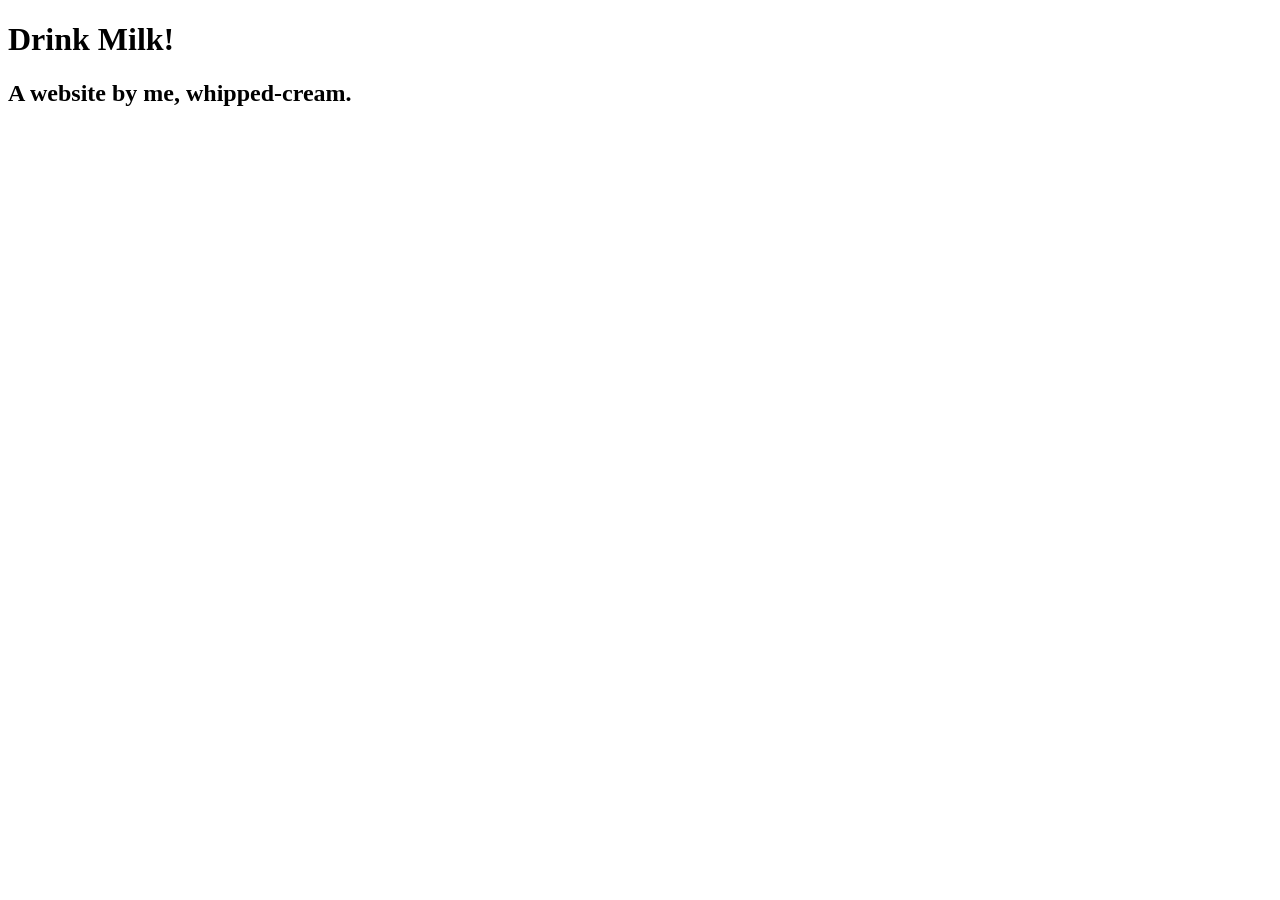
==== html/index.html @ d97de634 "Create index.html" ====
<!DOCTYPE html>
<html>
    <head>
        <title>Drink Milk! - A website by whipped-cream</title>
    </head>

    <body>
        <h1>Drink Milk!</h1>
        <h2>A website by me, whipped-cream.</h2>
    </body>
</html>
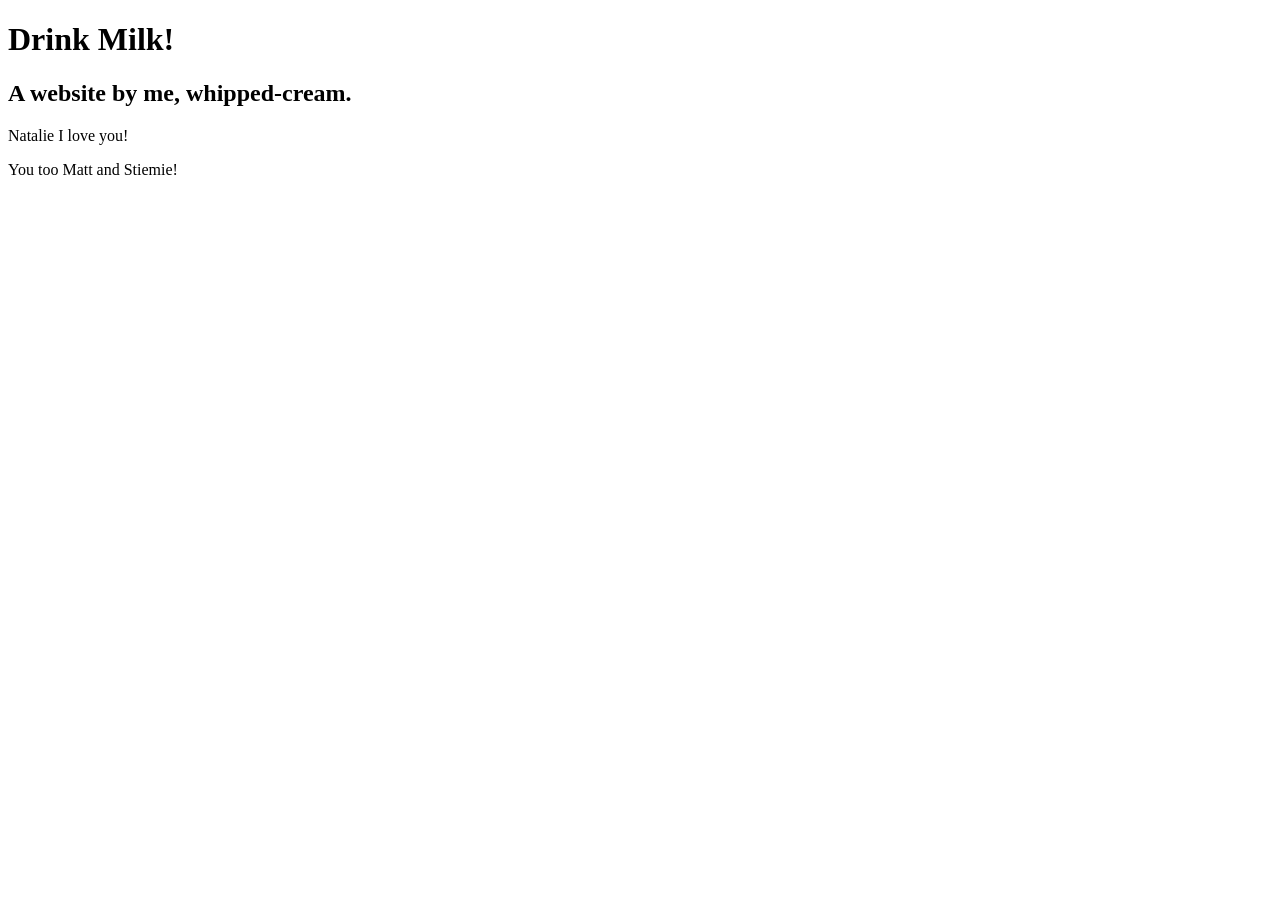
==== commit 2e3177f7: "asd" ====
--- a/html/index.html
+++ b/html/index.html
@@ -7,5 +7,8 @@
     <body>
         <h1>Drink Milk!</h1>
         <h2>A website by me, whipped-cream.</h2>
+
+        <p>Natalie I love you!</p>
+        <p>You too Matt and Stiemie!</p>
     </body>
 </html>
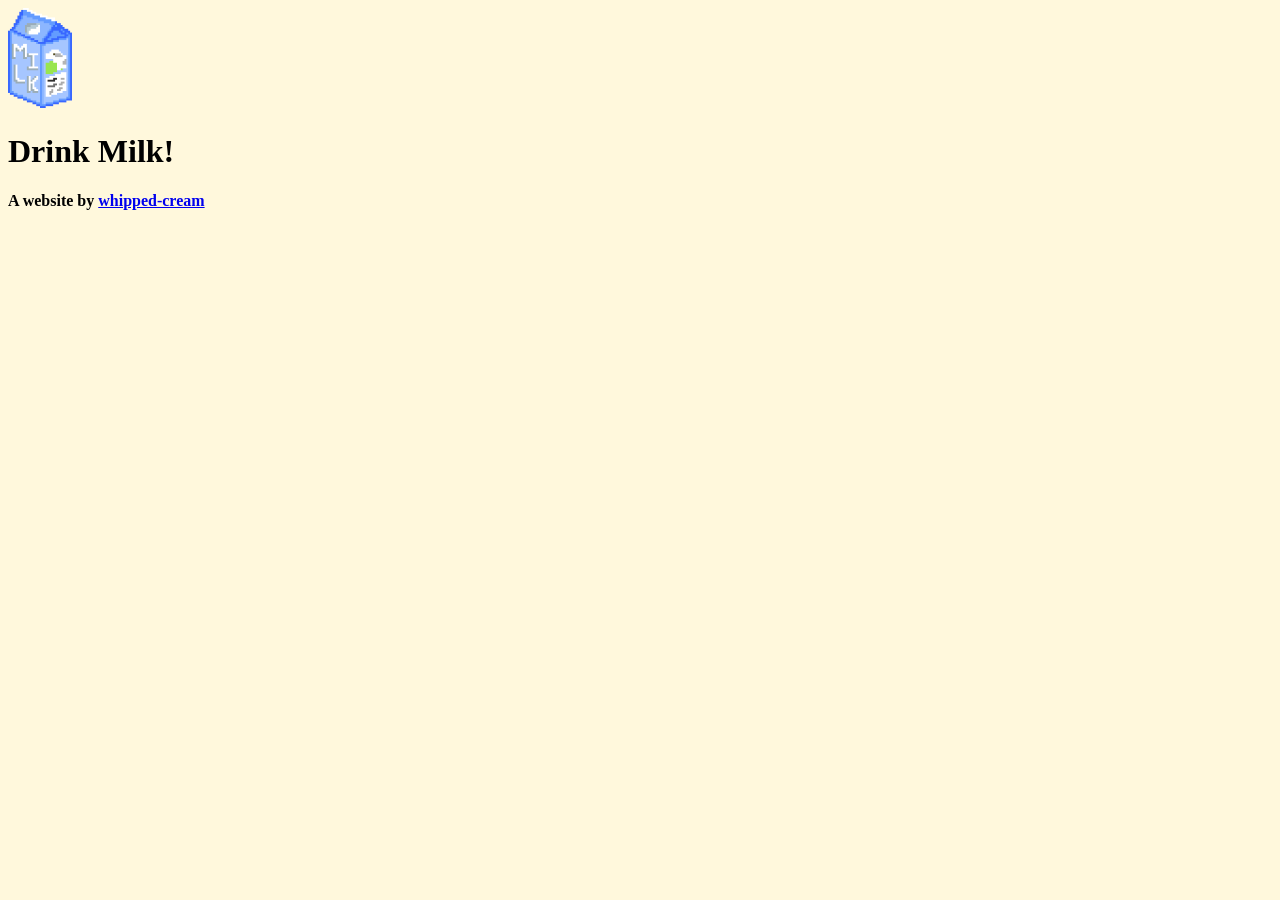
==== commit 950611c7: "Initial changes" ====
--- a/html/index.html
+++ b/html/index.html
@@ -1,14 +1,13 @@
 <!DOCTYPE html>
-<html>
+<html lang="en">
     <head>
         <title>Drink Milk! - A website by whipped-cream</title>
+        <link rel="stylesheet" href="styles.css">
     </head>
 
     <body>
+        <img src="assets/milk_oversampled.png" alt="Milk Logo" height="100">
         <h1>Drink Milk!</h1>
-        <h2>A website by me, whipped-cream.</h2>
-
-        <p>Natalie I love you!</p>
-        <p>You too Matt and Stiemie!</p>
+        <h4>A website by <a href="https://github.com/whipped-cream">whipped-cream</a></h4>
     </body>
 </html>
--- a/html/styles.css
+++ b/html/styles.css
@@ -0,0 +1,3 @@
+body {
+    background-color: Cornsilk;
+}
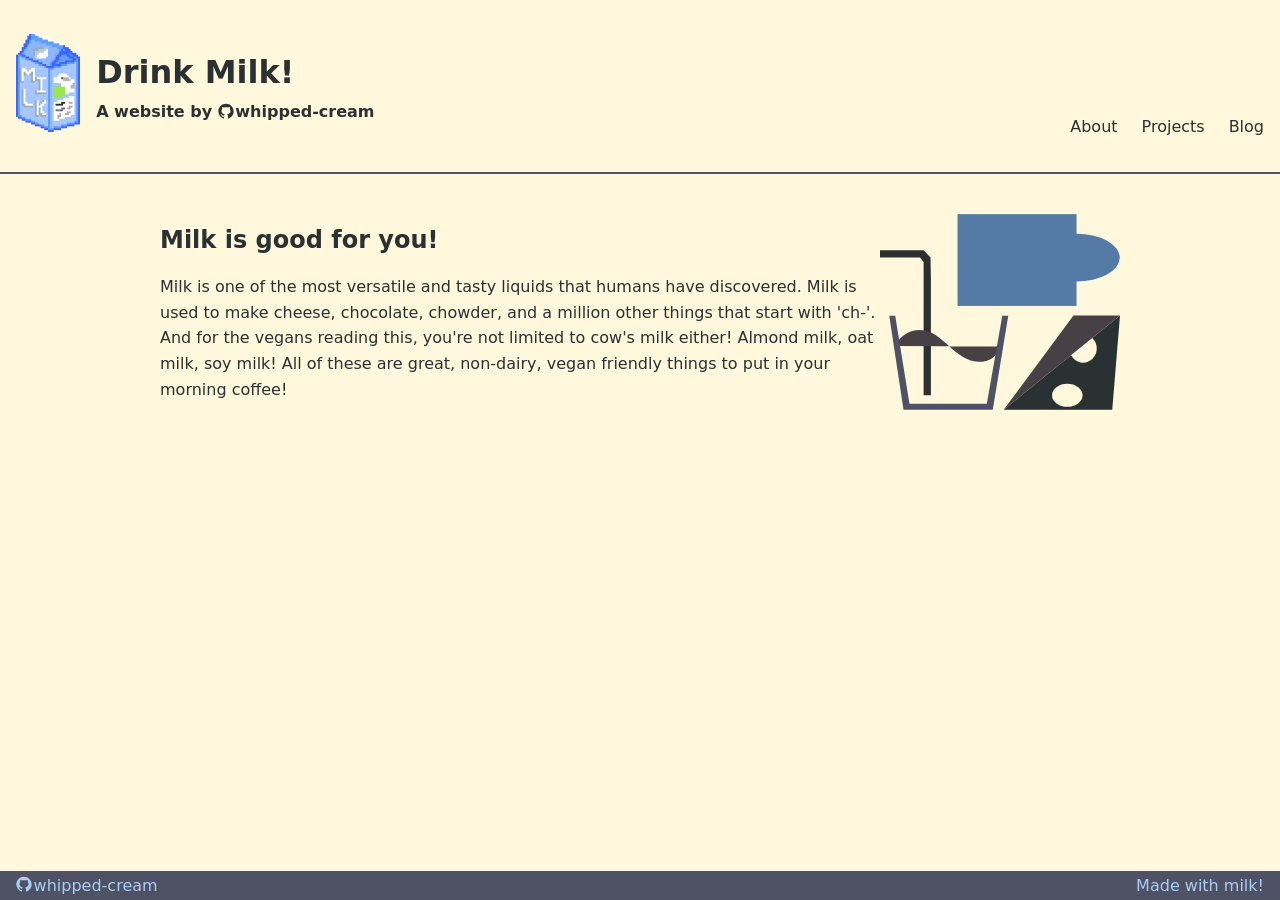
==== commit 3b95141a: "Landing page basically done!" ====
--- a/html/index.html
+++ b/html/index.html
@@ -2,12 +2,71 @@
 <html lang="en">
     <head>
         <title>Drink Milk! - A website by whipped-cream</title>
+        <link rel="icon" type="image/x-icon" href="assets/favicon.ico">
+        <link rel="icon" type="image/png" sizes="32x32" href="assets/favicon-32x32.png">
+        <link rel="icon" type="image/png" sizes="16x16" href="assets/favicon-16x16.png">
         <link rel="stylesheet" href="styles.css">
+        <meta name="viewport" content="width=device-width, initial-scale=1.0">
+        <meta charset="UTF-8">
     </head>
 
     <body>
-        <img src="assets/milk_oversampled.png" alt="Milk Logo" height="100">
-        <h1>Drink Milk!</h1>
-        <h4>A website by <a href="https://github.com/whipped-cream">whipped-cream</a></h4>
+        <div class="container">
+            <header>
+                <div class="header">
+                    <div class="header-logo-box">
+                        <a href="/" id="header-logo">
+                            <img src="assets/milk_oversampled.png" alt="Milk Logo" height="100">
+                        </a>
+                        <span id="header-logo-title">
+                            <a href="/">Drink Milk!</a>
+                        </span>
+                        <span id="header-logo-subtitle">
+                            A website by <a href="https://github.com/whipped-cream">
+                                <svg class="github-icon" viewBox="0 0 24 24"
+                                        xmlns="http://www.w3.org/2000/svg">
+                                    <path fill="currentColor" d="M10.226 17.284c-2.965-.36-5.054-2.493-5.054-5.256 0-1.123.404-2.336 1.078-3.144-.292-.741-.247-2.314.09-2.965.898-.112 2.111.36 2.83 1.01.853-.269 1.752-.404 2.853-.404 1.1 0 1.999.135 2.807.382.696-.629 1.932-1.1 2.83-.988.315.606.36 2.179.067 2.942.72.854 1.101 2 1.101 3.167 0 2.763-2.089 4.852-5.098 5.234.763.494 1.28 1.572 1.28 2.807v2.336c0 .674.561 1.056 1.235.786 4.066-1.55 7.255-5.615 7.255-10.646C23.5 6.188 18.334 1 11.978 1 5.62 1 .5 6.188.5 12.545c0 4.986 3.167 9.12 7.435 10.669.606.225 1.19-.18 1.19-.786V20.63a2.9 2.9 0 0 1-1.078.224c-1.483 0-2.359-.808-2.987-2.313-.247-.607-.517-.966-1.034-1.033-.27-.023-.359-.135-.359-.27 0-.27.45-.471.898-.471.652 0 1.213.404 1.797 1.235.45.651.921.943 1.483.943.561 0 .92-.202 1.437-.719.382-.381.674-.718.944-.943"/>
+                                </svg>whipped-cream
+                            </a>
+                        </span>
+                    </div>
+
+                    <nav>
+                        <a href="/about.html">About</a>
+                        <a href="/projects.html">Projects</a>
+                        <a href="/blog.html">Blog</a>
+                    </nav>
+                </div>
+            </header>
+
+            <main class="content">
+                <section class="two-panel">
+                    <div>
+                        <h1>Milk is good for you!</h1>
+                        <p>
+                            Milk is one of the most versatile and tasty liquids that humans have discovered.
+                            Milk is used to make cheese, chocolate, chowder, and a million other things that start with 'ch-'.
+                            And for the vegans reading this, you're not limited to cow's milk either!
+                            Almond milk, oat milk, soy milk! All of these are great, non-dairy, vegan friendly things to put in your morning coffee!
+                        </p>
+                    </div>
+                    <img src="assets/milk_products.svg" class="two-panel-image">
+                </section>
+            </main>
+
+            <footer>
+                <div class="footer">
+                    <span>
+                        <svg class="github-icon" viewBox="0 0 24 24"
+                                xmlns="http://www.w3.org/2000/svg">
+                            <path fill="currentColor" d="M10.226 17.284c-2.965-.36-5.054-2.493-5.054-5.256 0-1.123.404-2.336 1.078-3.144-.292-.741-.247-2.314.09-2.965.898-.112 2.111.36 2.83 1.01.853-.269 1.752-.404 2.853-.404 1.1 0 1.999.135 2.807.382.696-.629 1.932-1.1 2.83-.988.315.606.36 2.179.067 2.942.72.854 1.101 2 1.101 3.167 0 2.763-2.089 4.852-5.098 5.234.763.494 1.28 1.572 1.28 2.807v2.336c0 .674.561 1.056 1.235.786 4.066-1.55 7.255-5.615 7.255-10.646C23.5 6.188 18.334 1 11.978 1 5.62 1 .5 6.188.5 12.545c0 4.986 3.167 9.12 7.435 10.669.606.225 1.19-.18 1.19-.786V20.63a2.9 2.9 0 0 1-1.078.224c-1.483 0-2.359-.808-2.987-2.313-.247-.607-.517-.966-1.034-1.033-.27-.023-.359-.135-.359-.27 0-.27.45-.471.898-.471.652 0 1.213.404 1.797 1.235.45.651.921.943 1.483.943.561 0 .92-.202 1.437-.719.382-.381.674-.718.944-.943"/>
+                        </svg>whipped-cream
+                    </span>
+                    <span>
+                        Made with milk!
+                    </span>
+                </div>
+            </footer>
+        </div>
     </body>
 </html>
--- a/html/styles.css
+++ b/html/styles.css
@@ -1,3 +1,167 @@
+:root {
+    /* CSS HEX */
+    --cornsilk: #fff8dcff;
+    --jet-black: #293132ff;
+    --graphite: #474044ff;
+    --charcoal: #4f5165ff;
+    --glaucous: #547aa5ff;
+    --icy-blue: #A9CEF4FF;
+}
+
+* {
+    box-sizing: border-box;
+}
+
 body {
-    background-color: Cornsilk;
+    margin: 0px;
+    background-color: var(--cornsilk);
+    font-family: system-ui, sans-serif;
+    color: var(--jet-black);
+    line-height: 1.6;
 }
+
+h1, h2, h3 {
+    line-height: 1.2;
+}
+
+.container {
+    display: grid;
+    grid-template-rows: auto 1fr auto;
+    min-height: 100vh;
+    row-gap: 2rem;
+}
+
+header {
+    /*background-color: var(--graphite);*/
+    grid-row: 1;
+
+    .header {
+        a {
+            text-decoration: none;
+        }
+
+        margin: 2rem auto;
+        width: min(80rem, calc(100% - 2rem));
+
+        display: flex;
+        justify-content: space-between;
+        align-items: end;
+
+        .header-logo-box {
+            display: grid;
+            grid-template-rows: auto auto;
+            grid-template-columns: auto auto;
+            column-gap: 1rem;
+            row-gap: 0.1rem;
+            align-items: center;
+
+            #header-logo {
+                grid-row: 1 / span 2;
+                align-self: center;
+            }
+            #header-logo-title {
+                grid-row: 1;
+                grid-column: 2;
+                font-size: 2em;
+                font-weight: 700;
+                a {
+                    color: var(--jet-black);
+                }
+                margin-top: auto;
+                margin-bottom: 0px;
+            }
+            #header-logo-subtitle {
+                grid-row: 2;
+                grid-column: 2;
+                font-size: 1em;
+                font-weight: 600;
+                color: var(--jet-black);
+                a {
+                    color: var(--jet-black);
+                }
+                a:hover {
+                    color: var(--glaucous);
+                }
+                margin-top: 0px;
+                margin-bottom: auto;
+            }
+        }
+
+        nav {
+            display: flex;
+            gap: 1.5rem;
+        }
+        nav, nav > a {
+            color: var(--jet-black);
+            font-weight: 500;
+        }
+        nav a:hover {
+            color: var(--glaucous);
+        }
+    }
+
+    border-bottom: 2px solid var(--charcoal);
+}
+
+.content {
+    grid-row: 2;
+
+    width: min(60rem, calc(100% - 2rem));
+    margin-inline: auto;
+}
+
+
+.github-icon {
+    height: 1em;
+    vertical-align: -0.1em;
+    margin-right: 0.1em;
+}
+
+
+footer {
+    background-color: var(--charcoal);
+    .footer {
+        display: flex;
+        margin: 0.1rem auto;
+        width: min(80rem, calc(100% - 2rem));
+
+        display: flex;
+        justify-content: space-between;
+        align-items: end;
+
+        color: var(--icy-blue);
+    }
+}
+
+.two-panel {
+    display: flex;
+
+    .two-panel-image {
+        width: 15rem;
+    }
+}
+
+@media (max-width: 650px) {
+    .header {
+        flex-direction: column;
+        gap: 1.5rem;
+        align-items: flex-start;
+    }
+
+    .header-logo-box {
+        align-self: center;
+    }
+
+    .header nav {
+        align-self: center;
+    }
+
+    .two-panel {
+        flex-direction: column;
+        align-items: center;
+
+        .two-panel-image {
+            width: 80%;
+        }
+    }
+}
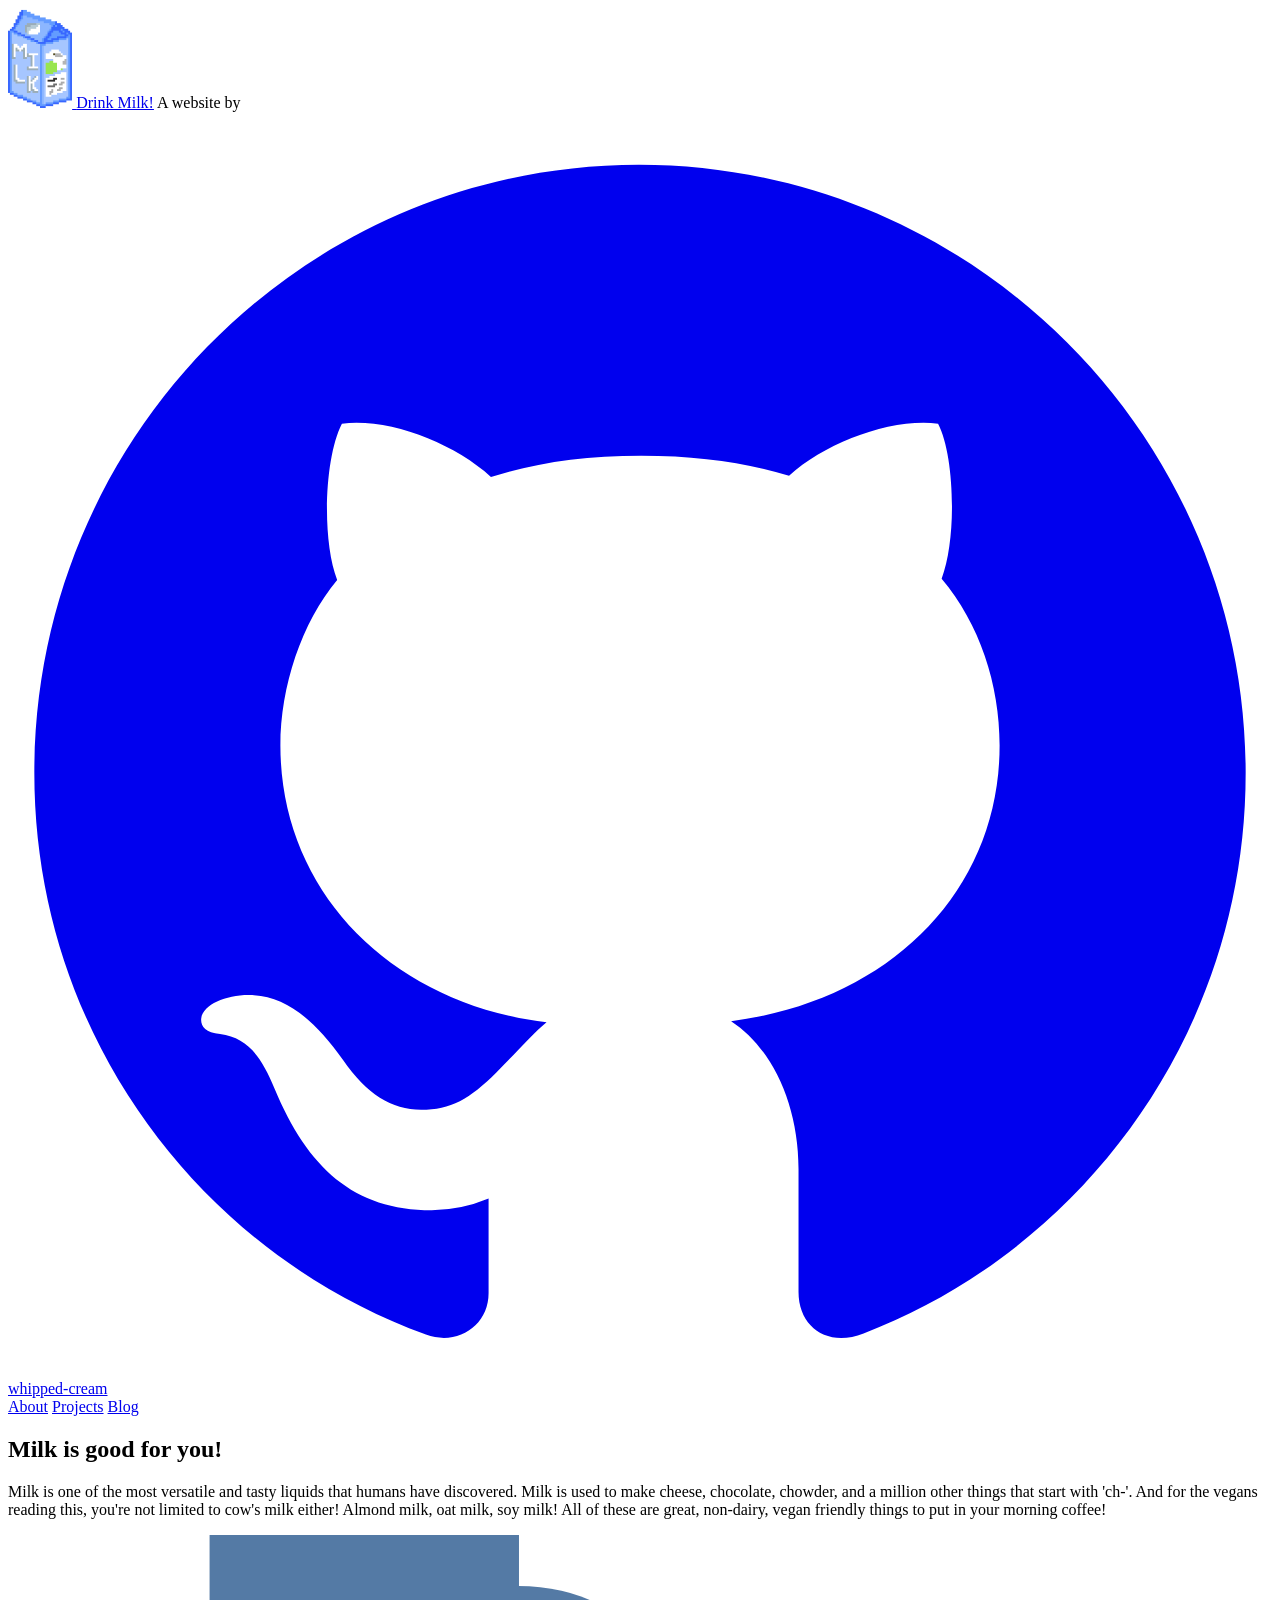
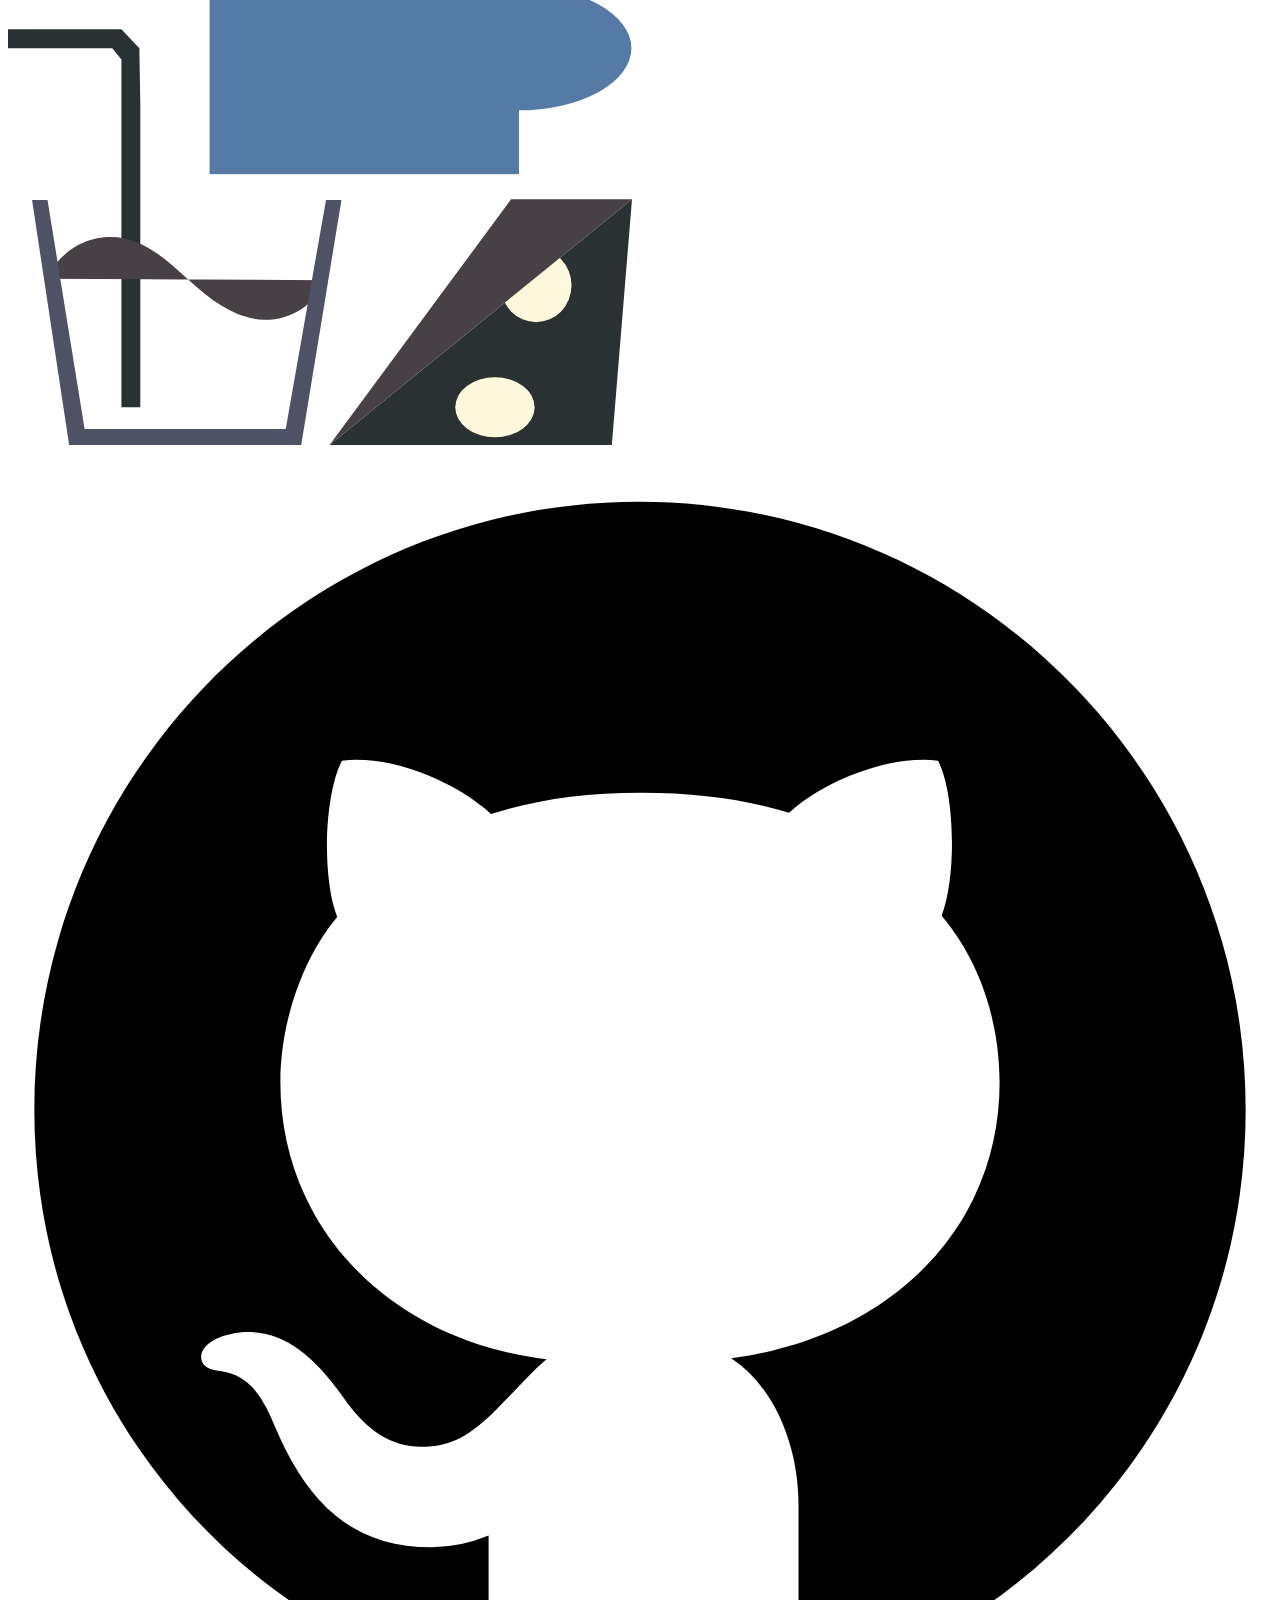
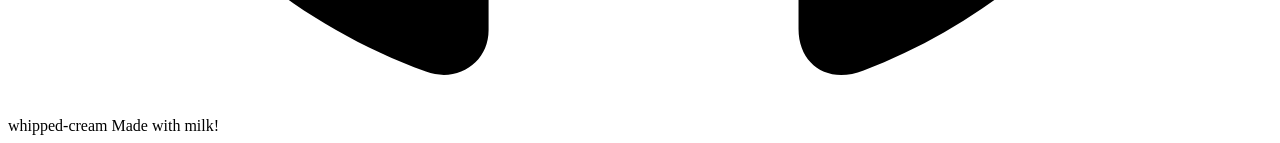
==== commit b6efad12: "Try changing the styleshheet loading path" ====
--- a/html/index.html
+++ b/html/index.html
@@ -5,7 +5,7 @@
         <link rel="icon" type="image/x-icon" href="assets/favicon.ico">
         <link rel="icon" type="image/png" sizes="32x32" href="assets/favicon-32x32.png">
         <link rel="icon" type="image/png" sizes="16x16" href="assets/favicon-16x16.png">
-        <link rel="stylesheet" href="styles.css">
+        <link rel="stylesheet" href="/styles.css">
         <meta name="viewport" content="width=device-width, initial-scale=1.0">
         <meta charset="UTF-8">
     </head>
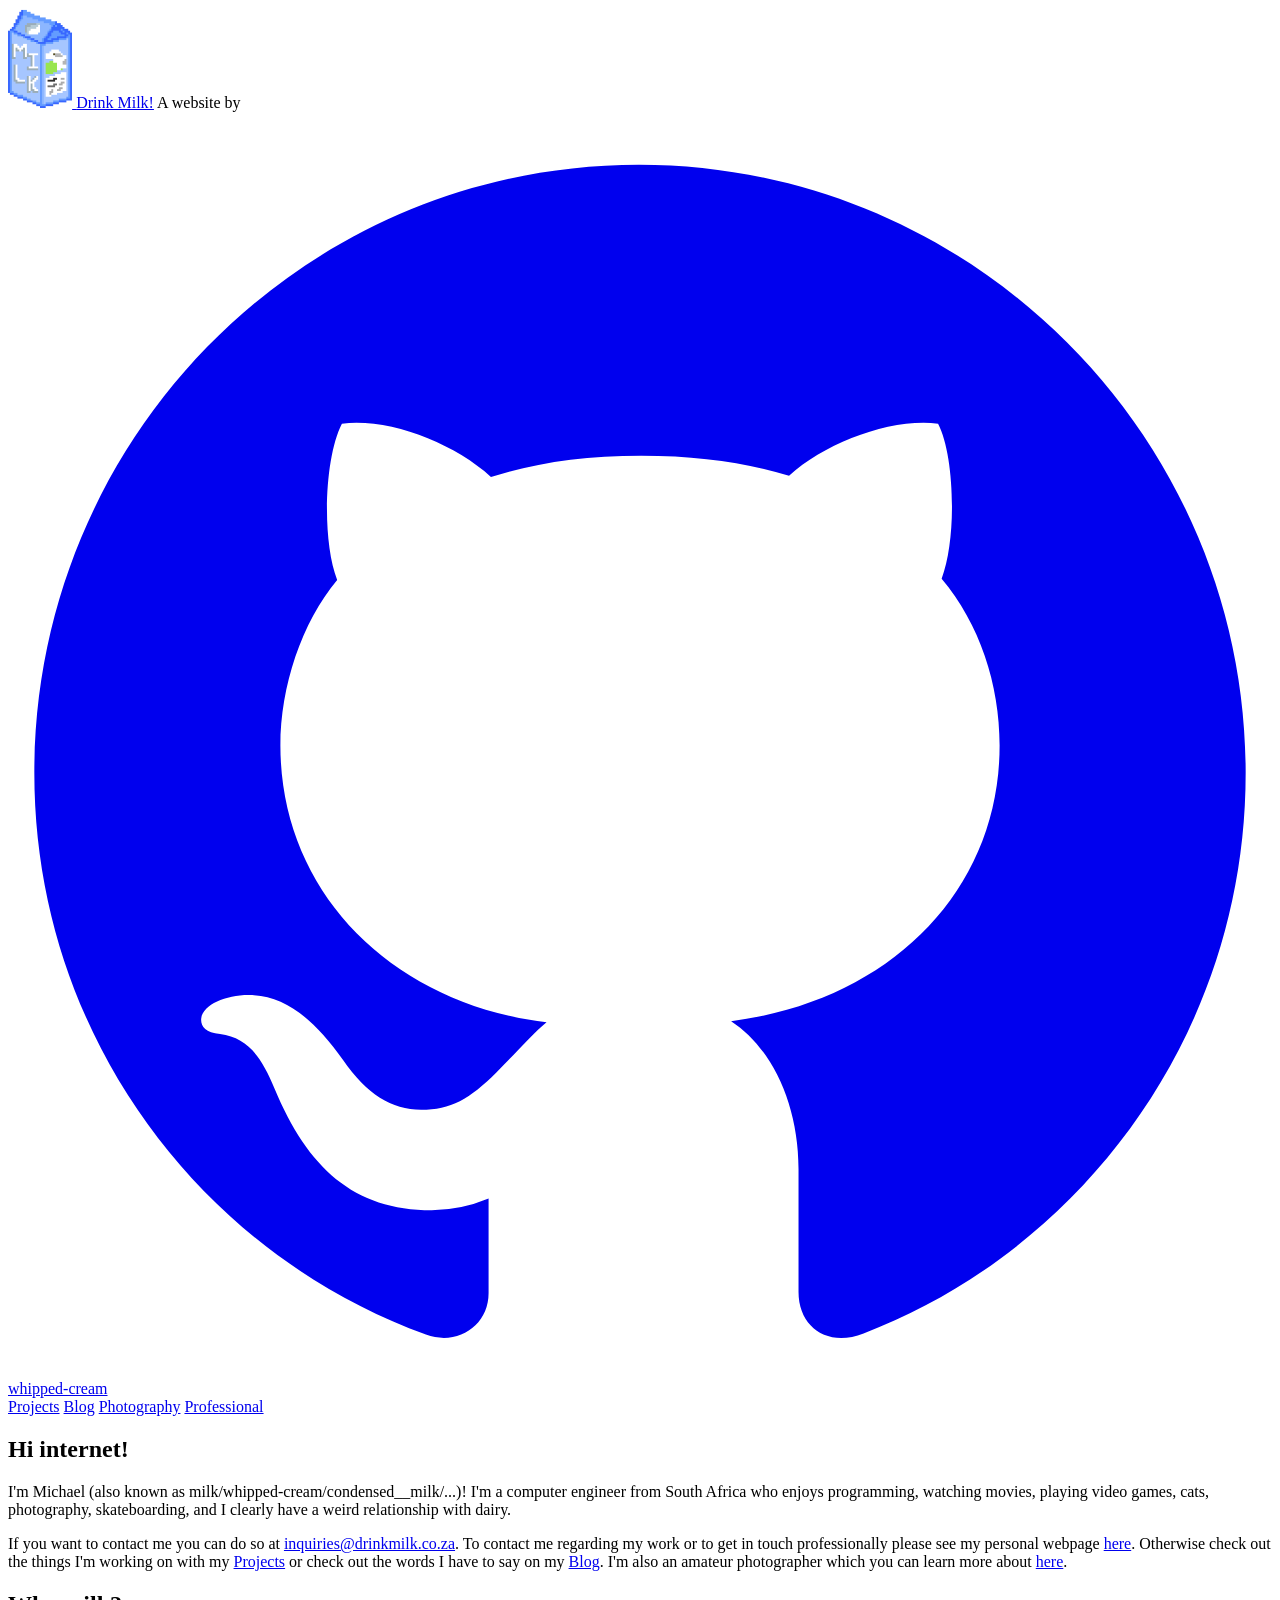
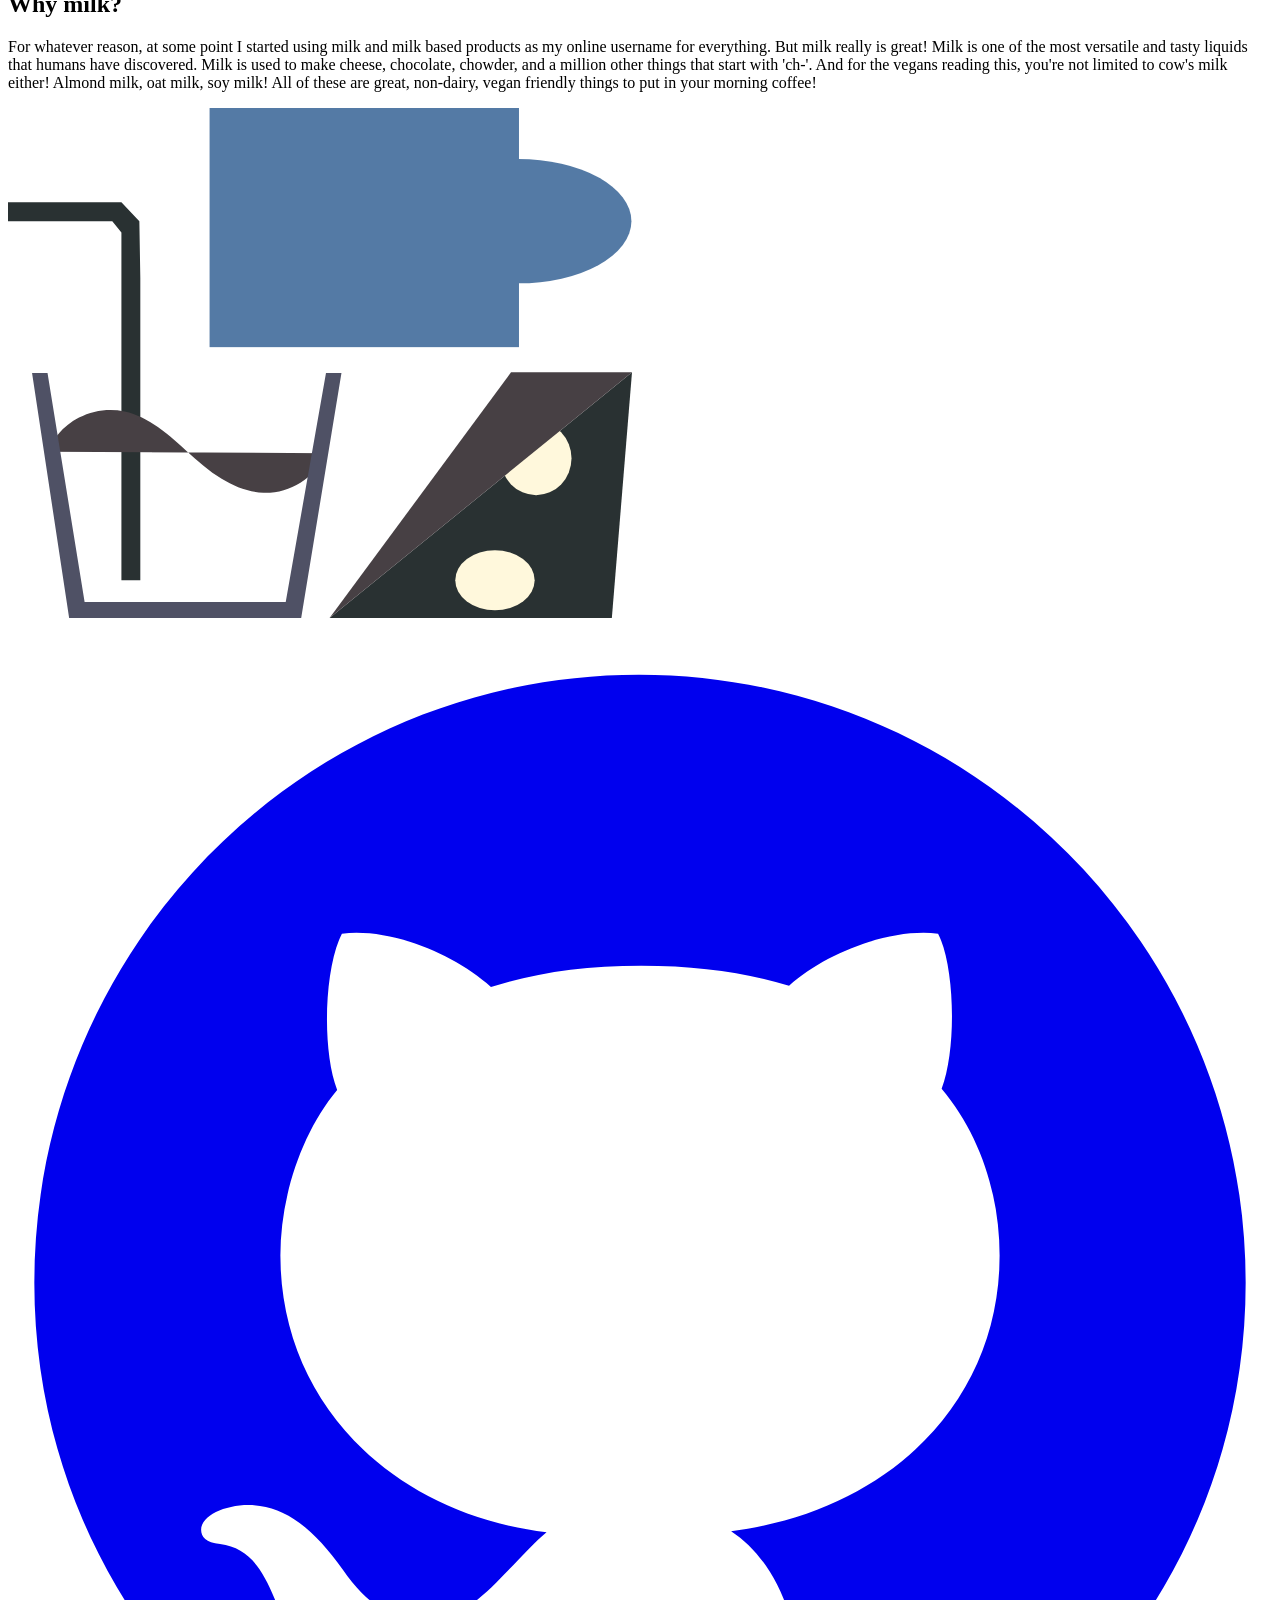
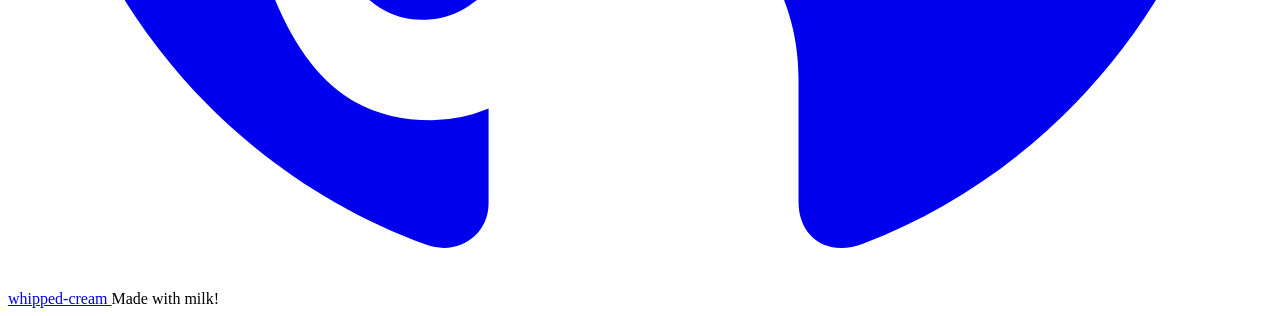
==== commit 58b4fe52: "Add a little more" ====
--- a/html/index.html
+++ b/html/index.html
@@ -32,18 +32,40 @@
                     </div>
 
                     <nav>
-                        <a href="/about.html">About</a>
+                        <!--<a href="/about.html">About</a>-->
                         <a href="/projects.html">Projects</a>
                         <a href="/blog.html">Blog</a>
+                        <a href="/photos.html">Photography</a>
+                        <a href="https://michaellangley.co.za">Professional</a>
                     </nav>
                 </div>
             </header>
 
             <main class="content">
+                <section>
+                    <h1>
+                        Hi internet!
+                    </h1>
+                    <p>
+                        I'm Michael (also known as milk/whipped-cream/condensed__milk/...)!
+                        I'm a computer engineer from South Africa who enjoys programming,
+                        watching movies, playing video games, cats, photography, skateboarding,
+                        and I clearly have a weird relationship with dairy.
+                    </p>
+                    <p>
+                        If you want to contact me you can do so at <a href="mailto:inquiries@drinkmilk.co.za">inquiries@drinkmilk.co.za</a>.
+                        To contact me regarding my work or to get in touch professionally please see my personal webpage <a href="https://michaellangley.co.za">here</a>.
+                        Otherwise check out the things I'm working on with my <a href="/projects.html">Projects</a> or check out the words I have to say on my <a href="/blog.html">Blog</a>.
+                        I'm also an amateur photographer which you can learn more about <a href="/photos.html">here</a>.
+                    </p>
+                </section>
+
                 <section class="two-panel">
                     <div>
-                        <h1>Milk is good for you!</h1>
+                        <h1>Why milk?</h1>
                         <p>
+                            For whatever reason, at some point I started using milk and milk based products as my online username for everything.
+                            But milk really is great!
                             Milk is one of the most versatile and tasty liquids that humans have discovered.
                             Milk is used to make cheese, chocolate, chowder, and a million other things that start with 'ch-'.
                             And for the vegans reading this, you're not limited to cow's milk either!
@@ -57,10 +79,12 @@
             <footer>
                 <div class="footer">
                     <span>
-                        <svg class="github-icon" viewBox="0 0 24 24"
-                                xmlns="http://www.w3.org/2000/svg">
-                            <path fill="currentColor" d="M10.226 17.284c-2.965-.36-5.054-2.493-5.054-5.256 0-1.123.404-2.336 1.078-3.144-.292-.741-.247-2.314.09-2.965.898-.112 2.111.36 2.83 1.01.853-.269 1.752-.404 2.853-.404 1.1 0 1.999.135 2.807.382.696-.629 1.932-1.1 2.83-.988.315.606.36 2.179.067 2.942.72.854 1.101 2 1.101 3.167 0 2.763-2.089 4.852-5.098 5.234.763.494 1.28 1.572 1.28 2.807v2.336c0 .674.561 1.056 1.235.786 4.066-1.55 7.255-5.615 7.255-10.646C23.5 6.188 18.334 1 11.978 1 5.62 1 .5 6.188.5 12.545c0 4.986 3.167 9.12 7.435 10.669.606.225 1.19-.18 1.19-.786V20.63a2.9 2.9 0 0 1-1.078.224c-1.483 0-2.359-.808-2.987-2.313-.247-.607-.517-.966-1.034-1.033-.27-.023-.359-.135-.359-.27 0-.27.45-.471.898-.471.652 0 1.213.404 1.797 1.235.45.651.921.943 1.483.943.561 0 .92-.202 1.437-.719.382-.381.674-.718.944-.943"/>
-                        </svg>whipped-cream
+                        <a href="https://github.com/whipped-cream">
+                            <svg class="github-icon" viewBox="0 0 24 24"
+                                    xmlns="http://www.w3.org/2000/svg">
+                                <path fill="currentColor" d="M10.226 17.284c-2.965-.36-5.054-2.493-5.054-5.256 0-1.123.404-2.336 1.078-3.144-.292-.741-.247-2.314.09-2.965.898-.112 2.111.36 2.83 1.01.853-.269 1.752-.404 2.853-.404 1.1 0 1.999.135 2.807.382.696-.629 1.932-1.1 2.83-.988.315.606.36 2.179.067 2.942.72.854 1.101 2 1.101 3.167 0 2.763-2.089 4.852-5.098 5.234.763.494 1.28 1.572 1.28 2.807v2.336c0 .674.561 1.056 1.235.786 4.066-1.55 7.255-5.615 7.255-10.646C23.5 6.188 18.334 1 11.978 1 5.62 1 .5 6.188.5 12.545c0 4.986 3.167 9.12 7.435 10.669.606.225 1.19-.18 1.19-.786V20.63a2.9 2.9 0 0 1-1.078.224c-1.483 0-2.359-.808-2.987-2.313-.247-.607-.517-.966-1.034-1.033-.27-.023-.359-.135-.359-.27 0-.27.45-.471.898-.471.652 0 1.213.404 1.797 1.235.45.651.921.943 1.483.943.561 0 .92-.202 1.437-.719.382-.381.674-.718.944-.943"/>
+                            </svg>whipped-cream
+                        </a>
                     </span>
                     <span>
                         Made with milk!
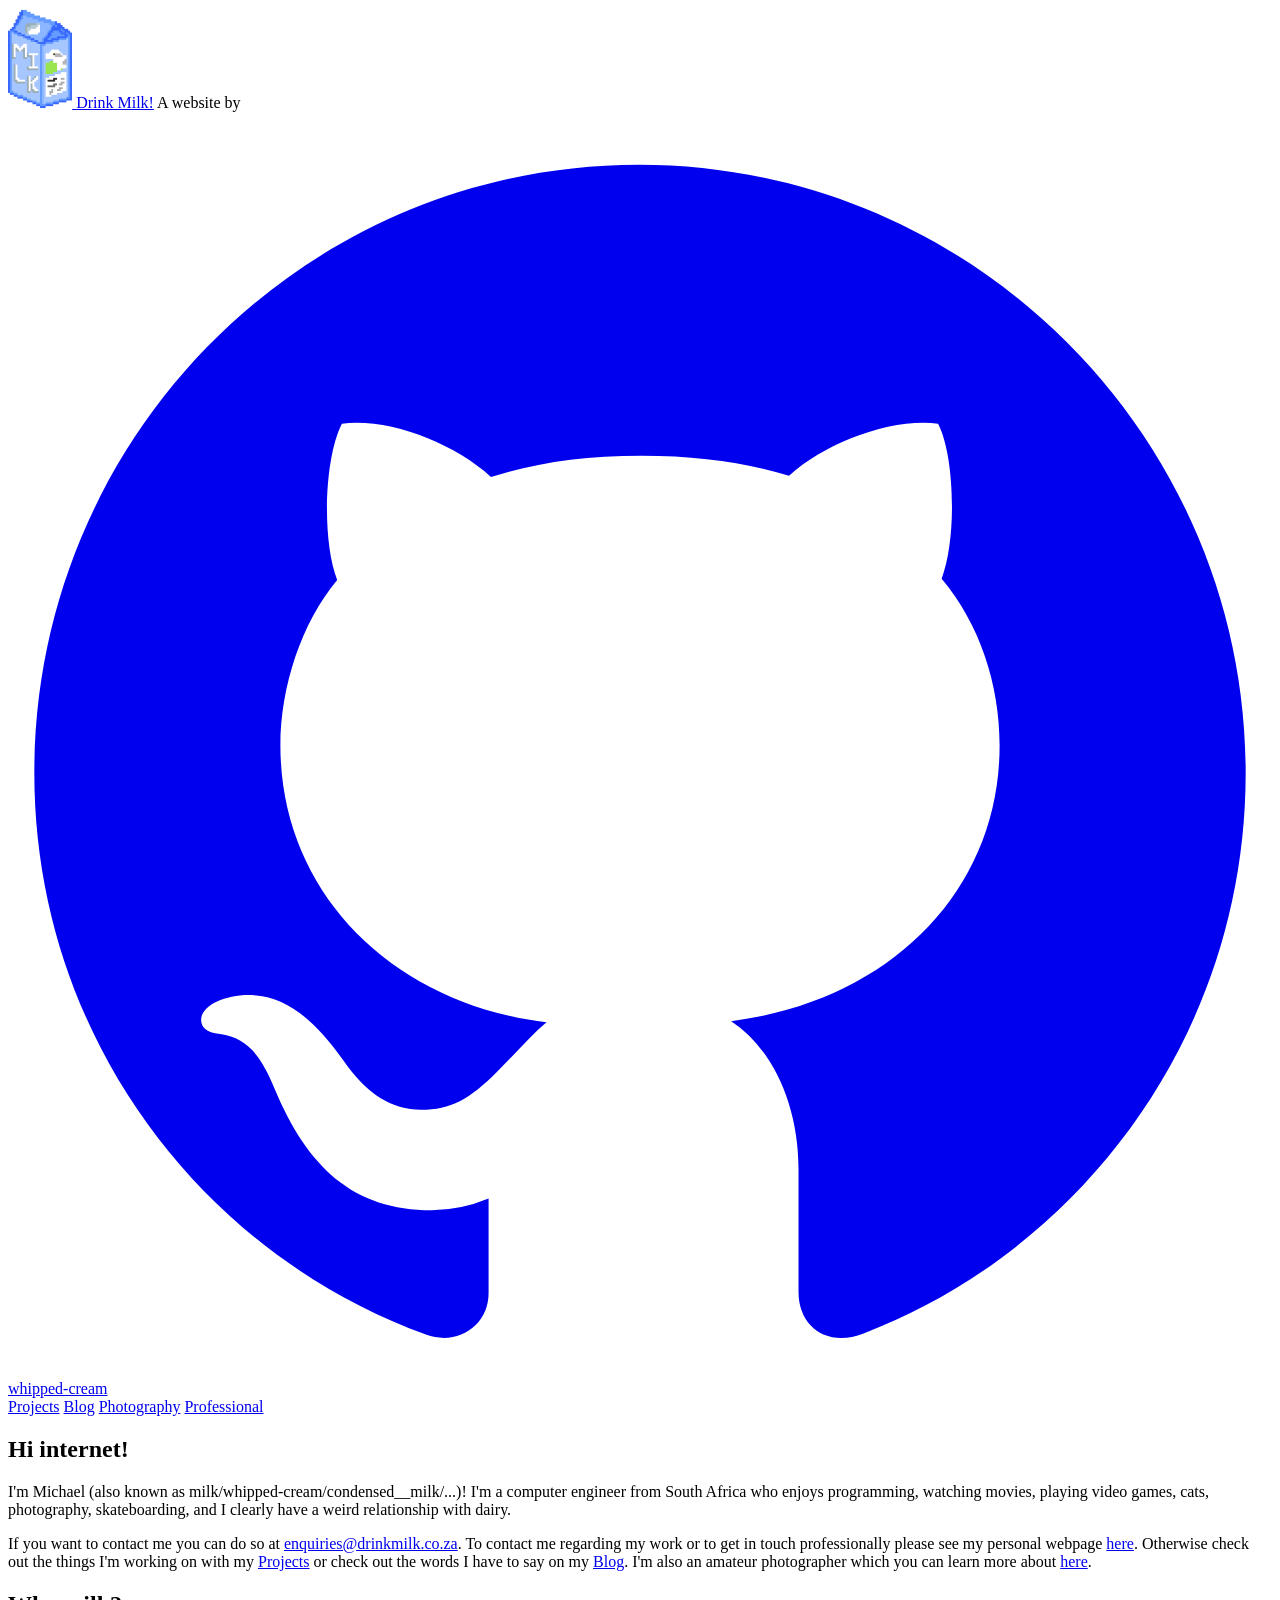
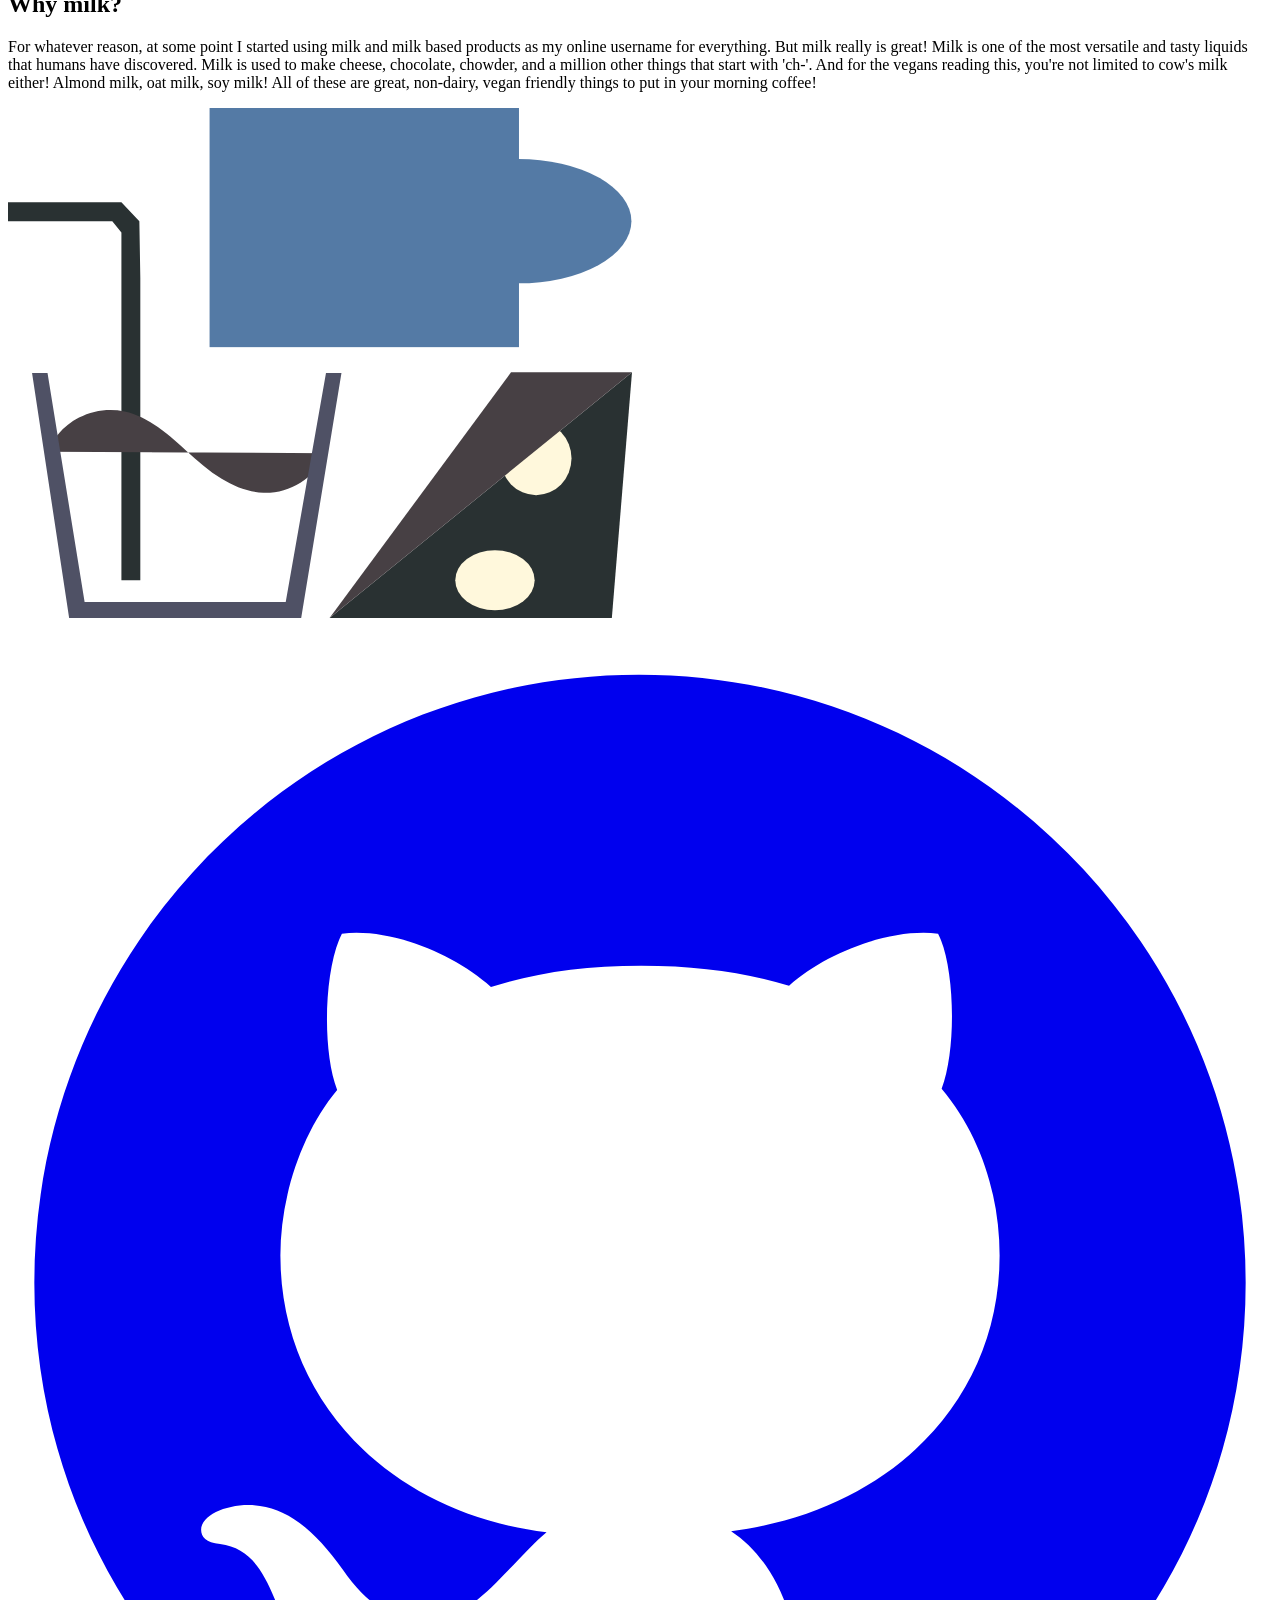
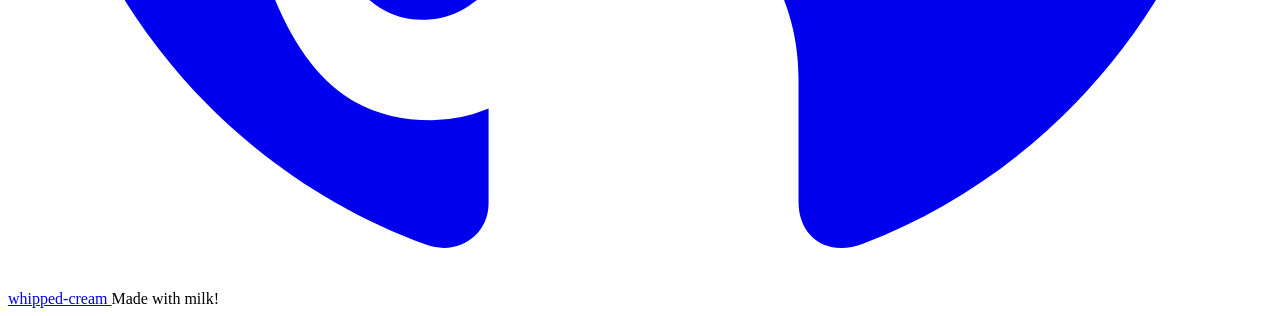
==== commit cb751641: "Add the skeletons for the rest of the pages" ====
--- a/html/index.html
+++ b/html/index.html
@@ -53,7 +53,7 @@
                         and I clearly have a weird relationship with dairy.
                     </p>
                     <p>
-                        If you want to contact me you can do so at <a href="mailto:inquiries@drinkmilk.co.za">inquiries@drinkmilk.co.za</a>.
+                        If you want to contact me you can do so at <a href="mailto:enquiries@drinkmilk.co.za">enquiries@drinkmilk.co.za</a>.
                         To contact me regarding my work or to get in touch professionally please see my personal webpage <a href="https://michaellangley.co.za">here</a>.
                         Otherwise check out the things I'm working on with my <a href="/projects.html">Projects</a> or check out the words I have to say on my <a href="/blog.html">Blog</a>.
                         I'm also an amateur photographer which you can learn more about <a href="/photos.html">here</a>.
